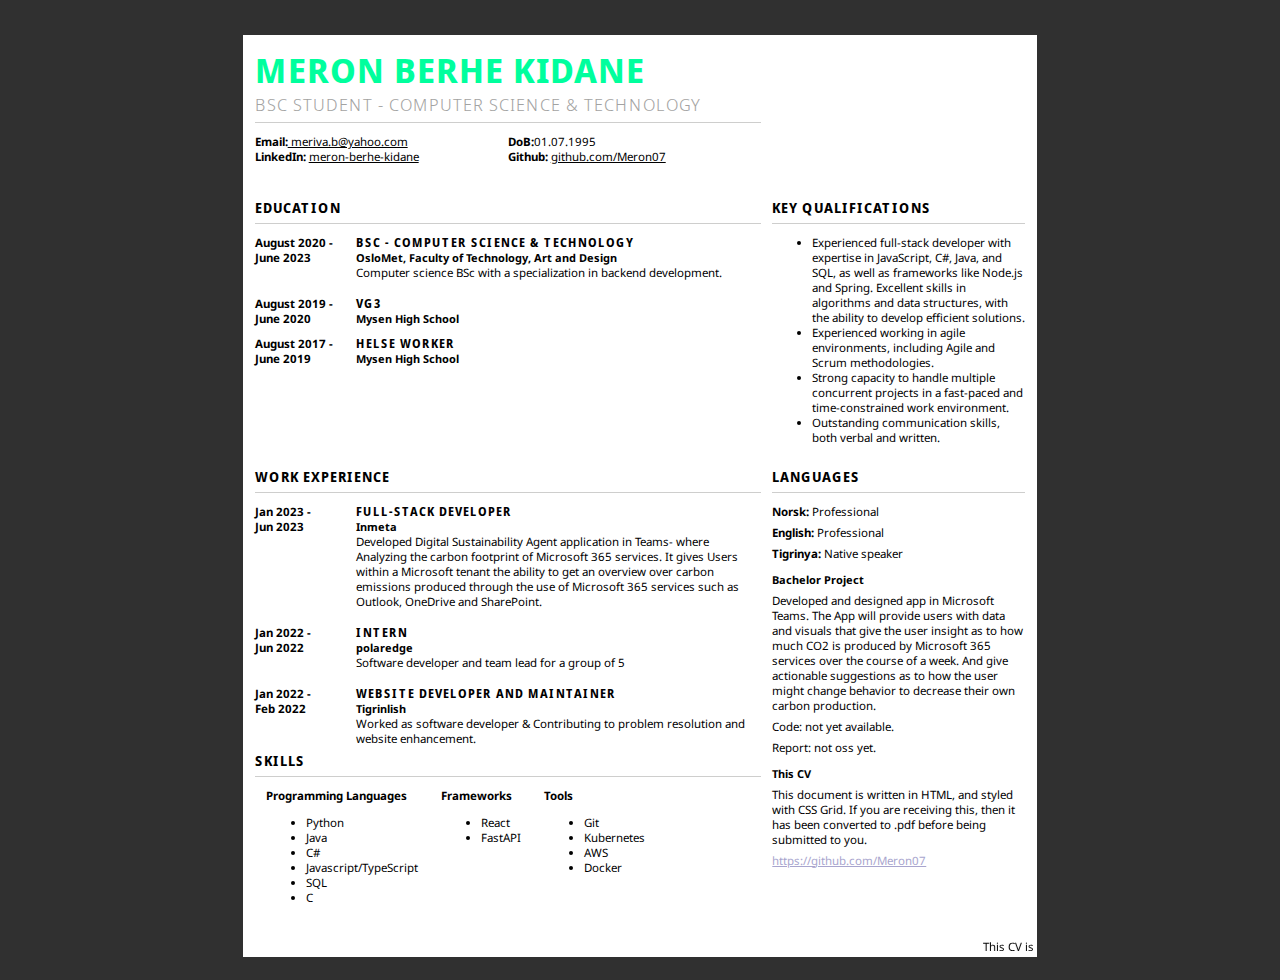
==== CV.html @ 753df352 "uploaded cv" ====
<!DOCTYPE html>
<html lang="en">

<head>
    <meta charset="UTF-8">
    <meta http-equiv="X-UA-Compatible" content="IE=edge">

    <!-- Noto Sans and Noto Sans Display from Google Fonts -->
   
    <link
        href="https://fonts.googleapis.com/css2?family=Noto+Sans+Display:wght@100;200;300;400;700&family=Noto+Sans:ital,wght@0,400;0,700;1,400;1,700&display=swap"
        rel="stylesheet">
    <link rel="stylesheet" href="stylesheet.css">
    
    <title>CV | Meron Berhe Kidane</title>
</head>

<body>
    <div>
        <section class="title-box">
            <h1>Meron Berhe Kidane</h1>
            <h2>BSC Student - Computer Science & Technology</h2>

            <div class="title-subgrid">
                <span><b>Email:</b><a href="mailto:meriva.b@yahoo.com"> meriva.b@yahoo.com</a></span>
                <span><b>DoB:</b>01.07.1995</span>
                <span><b>LinkedIn:</b> <a
                        href="https://www.linkedin.com/in/meron-berhe-kidane-245805201/">meron-berhe-kidane </a> </span>
                <span><b>Github:</b> <a href="https://github.com/Meron07">github.com/Meron07</a></span>
            </div>
        </section>

        <section style="grid-row: 2 / 2; grid-column: 1 / 1;">
            <h3>Education</h3>

            <div class="subgrid">
                <b>August 2020 - June 2023</b>
                <div>
                    <h4>BSC - Computer Science & Technology</h4>
                    <h5>OsloMet, Faculty of Technology, Art and Design</h5>
                    <p>Computer science BSc with a specialization in backend development.
                    </p>
                    
                </div>

                <b>August 2019 - June 2020</b>
                <div>
                    <h4>VG3</h4>
                    <h5>Mysen High School</h5>                                      
                </div>
                <b>August 2017 - June 2019</b>
                <div>
                    <h4>Helse Worker</h4>
                    <h5>Mysen High School</h5>                                      
                </div>


            </div>
        </section>

        <section style="grid-row: 3 / 3; grid-column: 1 / 1;">
            <h3>Work Experience</h3>
            <div class="subgrid">
            <b>Jan 2023 - <br> Jun 2023 </b>
            <div>
                <h4>Full-Stack Developer</h4>
                <h5>Inmeta</h5>
                <p>
                    Developed Digital Sustainability Agent application in 
                    Teams- where Analyzing the carbon footprint of Microsoft 365 services. 
                    It gives Users within a Microsoft tenant the ability to get an overview 
                    over carbon emissions produced through the use of Microsoft 365 services 
                    such as Outlook, OneDrive and SharePoint.
                </p>
            </div>
            <b>Jan 2022 - <br> Jun 2022</b>
                <div>
                    <h4>Intern</h4>
                    <h5>polaredge</h5>
                    <p>
                        Software developer and team lead for a group of 5</p>
                </div>
                <b>Jan 2022 - <br> Feb 2022</b>
                <div>
                    <h4>Website Developer and Maintainer</h4>
                    <h5>Tigrinlish</h5>
                    <p>
                        Worked as software developer & Contributing to problem resolution and website enhancement.</p>
                </div>
                
            </div>

            <h3> Skills </h3>
            <div class="skills">
                <div class="innerskill">
                    <b>Programming Languages</b>
                    <ul>
                        <li>Python</li>                    
                        <li>Java</li>
                        <li>C#</li>
                        <li>Javascript/TypeScript</li>
                        <li>SQL</li>
                        <li>C</li>
                    </ul>
                </div>
                <div class="innerskill">
                    <b>Frameworks</b>
                    <ul>
                        <li>React</li>                                          
                        <li>FastAPI</li>
                   

                    </ul>
                </div>
                <div class="innerskill">
                    <b>Tools</b>
                    <ul>                  
                        <li>Git</li>
                        <li>Kubernetes</li>
                        <li>AWS</li>
                        <li>Docker</li>
                    </ul>
                </div>
        </section>

        <!-- <section class="side-box"> -->

        <div class="side-box" style="grid-row: 2 / 2; grid-column: 2 / 2;">
            <h3>KEY QUALIFICATIONS</h3>
                    <ul>    
                        <li>Experienced full-stack developer with expertise in JavaScript, C#, Java, and SQL, as well as frameworks 
                        like Node.js and Spring. Excellent skills in algorithms and data structures, with the ability to develop efficient solutions.</li>
                        <li>Experienced working in agile environments, including Agile and Scrum methodologies.</li>
                        <li>Strong capacity to handle multiple concurrent projects in a fast-paced and time-constrained work environment.</li>
                        <li>Outstanding communication skills, both verbal and written.</li>                   
                                        
                    </ul>
        </div>

        <div class="side-box" style="grid-row: 3 / -1; grid-column: 2 / 2;">
            <h3>Languages</h3>

            <div>
                
                <p><strong>Norsk:</strong> Professional </p>
                <p><strong>English:</strong> Professional </p>
                <p><strong>Tigrinya:</strong> Native speaker</p>
            </div>

            <div>
                <h5>Bachelor Project</h5>
                <p>Developed and designed app in Microsoft Teams. 
                    The App will provide users with data and visuals 
                    that give the user insight as to how much CO2 is 
                    produced by Microsoft 365 services over the course 
                    of a week. And give actionable suggestions as to how 
                    the user might change behavior to decrease their own carbon 
                    production.</p>
                <p>Code: not yet available.</p>
                <p>Report: not oss yet.</p>
            </div>
            
            <div>
                <h5>This CV</h5>
                <p>This document is written in HTML, and styled with CSS Grid. If you are receiving this, then it has
                    been converted to .pdf before
                    being submitted to you.</p>
                <p><a href="https://github.com/Meron07">https://github.com/Meron07</a></p>
            </div>

           
        </div>

    </div>
    <marquee> This CV is designed and developed By Meron Berhe </marquee>
  
</body>

</html>
---- stylesheet.css ----
:root {
    --light-grey: #808080;
    --dark-grey: #303030;
    --bleak-grey: #ededed;
    --bar-grey: #878787;
    --line-grey: #cececd;
    --subhearder-grey: #a3a3a2;
    --sublink-grey: #a8a5ce;
}


* {
    /* all: unset; */
    font-family: 'Noto Sans', sans-serif;
}

html, body {
    margin: 0;
    padding: 0;
    font-size: 11.5px;
    /* color: var(--blue); */
}

html {
    background-color: var(--dark-grey);
    padding: max(calc(50vh - 29.7cm / 2), 2rem) 2rem;
    /* needs this to make vertical margin colission work */
}

body {
    background-color: white;
    width: 21cm;
    margin: 0 auto;    
    /* to make it clip bottom and not make black bar at top */
}

body > div {
    display: grid;
    grid-template-columns: 2fr 1fr;
    grid-template-rows: auto auto 1fr auto;
    gap: 1rem 1rem;
    height: calc(100% - 2rem);
    box-sizing: border-box;
    margin: 1rem;
}

h1, h2, h3, h4, h5, h6 {
    font-family: 'Noto Sans Display', sans-serif;
    font-weight: 400;
    margin: 0;
    padding: 0;
    margin-block: 0;
    text-transform: uppercase;
    letter-spacing: 1px;
}

h1 {
    font-size: 3rem;
    /* line-height: 2rem; */
    font-weight: 700;
    color: rgb(0, 255, 157);
}

h2 {
    color: var(--subhearder-grey);
    font-weight: 300;
    font-size: 1.5rem;
}

h2, h3 {
    padding-bottom: 0.5rem;
    border-bottom: var(--line-grey) solid 1px;
    margin-bottom: 1rem;
}

h3, h4 {
    font-weight: 700;
    /* letter-spacing: 1px; */
}

h5 {
    font-size: 11px;
    font-family: 'Noto Sans', sans-serif;
    letter-spacing: normal;
    font-weight: bold;
    text-transform: none;
}

p {
    margin-block: 0;
    margin-bottom: 0.5rem;
}

a, a:visited, a:hover {
    color: unset;
}


/* CLASSES */

.subgrid {
    display: grid;
    grid-template-columns: 1fr 4fr;
    gap: 0.9rem 0;
}

/* TITLE BOX */

.title-box {
    grid-column: 1 / 1;
    grid-row: 1 / 1;
    align-self: end;
    margin: 1rem 0 2rem;
 
}

.title-subgrid {
    display: grid;
    grid-template-columns: 2fr 2fr;
}

/* SKILLS BOX */

.skills-box {
    grid-row: 4 / 4;
    grid-column: 1 / 1;
    background-color: var(--bleak-grey);
    outline: var(--bleak-grey) solid calc(1rem + 1px);
    display: grid;
    grid-template-rows: auto 1fr;
    /* margin: 3rem 1rem 0 0; */
    margin-right: 1rem;
}

.skills-subgrid {
    display: grid;
    grid-template-columns: 1fr 1fr 1fr;
    gap: 0 1rem;
    justify-content: stretch;
    align-content: stretch;
}

.skills-subgrid > div {
    display: grid;
}

.skills-subgrid-barbox > div,
.skills-subgrid-textbox> div {
    margin: 0.5rem 0;
}

.skills-subgrid-barbox > div > div {
    background-color: white;
    width: 100%;
    height: 0.5rem;
}

.skills-subgrid-barbox > div > div > div {
    width: 100%;
    height: 100%;
    background-color: var(--bar-grey);
}

/* SIDE BOX */

/* .side-box{
    grid-row: 2 / -1; 
    grid-column: 2 / 2;

    display: grid;
    grid-auto-rows: auto 1fr;
    gap: 1rem 0;
} */


.side-box a {
    color: var(--sublink-grey);
}

.side-box p {
    margin: 0.5rem 0;
}

/* .side-box > div > div { */
.side-box > div {
    margin-bottom: 1rem;
}


.skills{
    display: flex;
    flex-direction: row;
}

.innerskill{
    display: flex;
    flex-direction: column;
    margin: 0 1rem;
}


/* FOR PRINTING THE .PDF */

@media print {
    html {
        padding: 0;
    }
}
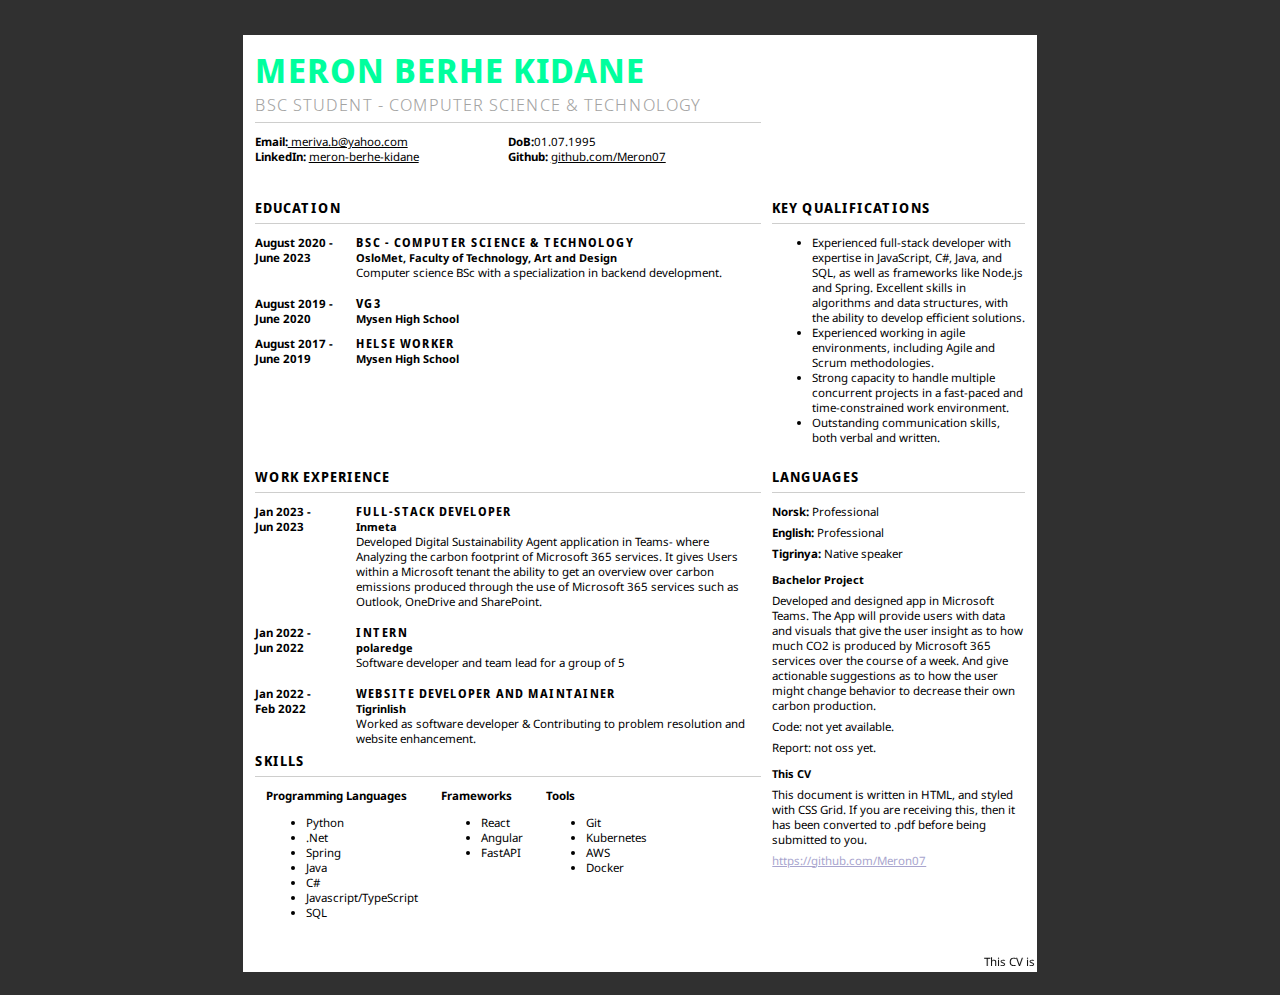
==== commit 2a920fcb: "Update CV.html" ====
--- a/CV.html
+++ b/CV.html
@@ -95,18 +95,20 @@
                 <div class="innerskill">
                     <b>Programming Languages</b>
                     <ul>
-                        <li>Python</li>                    
+                        <li>Python</li> 
+                        <li>.Net</li> 
+                        <li>Spring</li>                  
                         <li>Java</li>
                         <li>C#</li>
                         <li>Javascript/TypeScript</li>
                         <li>SQL</li>
-                        <li>C</li>
                     </ul>
                 </div>
                 <div class="innerskill">
                     <b>Frameworks</b>
                     <ul>
-                        <li>React</li>                                          
+                        <li>React</li> 
+                        <li>Angular</li>                                         
                         <li>FastAPI</li>
                    
 
